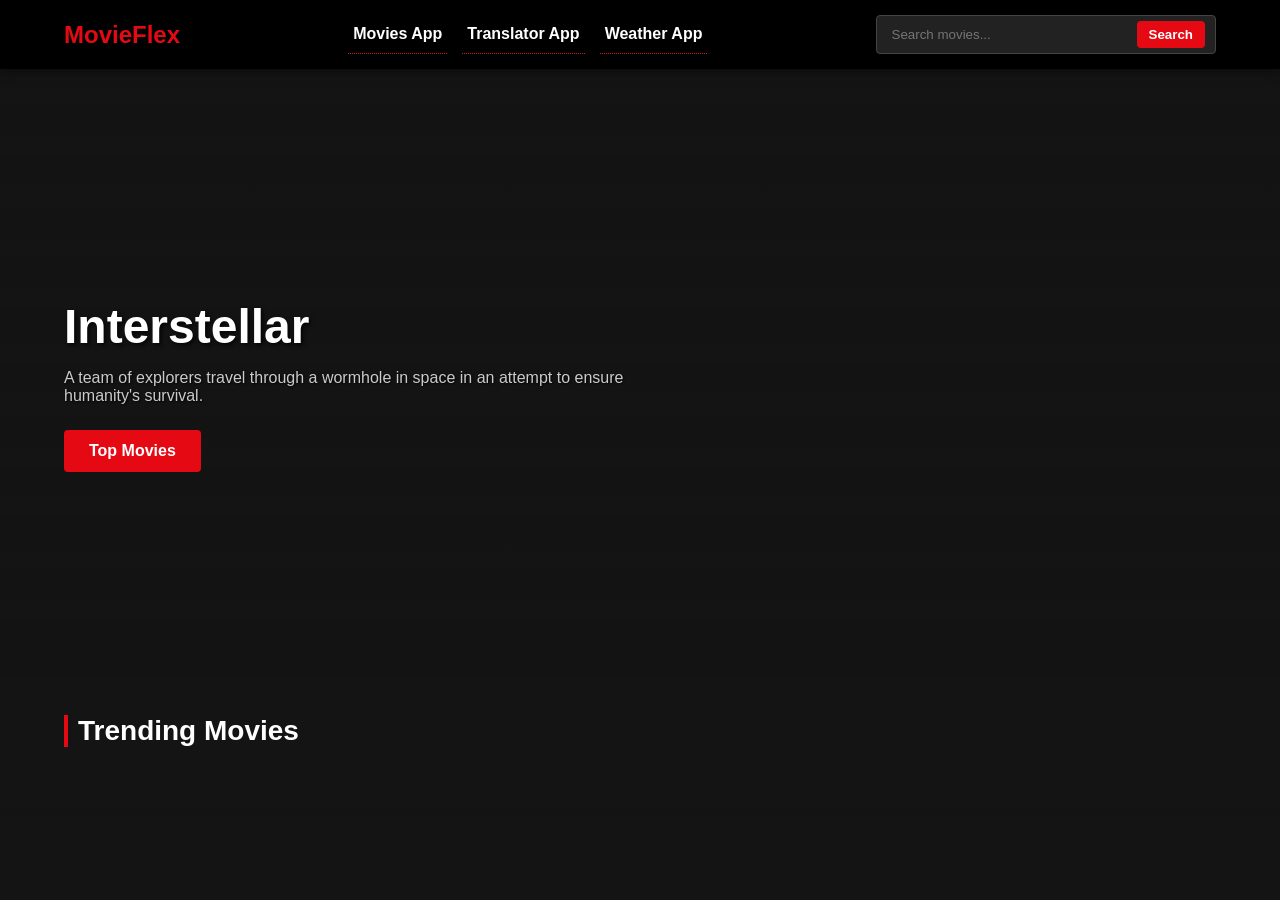
==== index.html @ eb8f2a77 "first commit" ====
<!DOCTYPE html>
<html lang="en">

<head>
    <meta charset="UTF-8">
    <meta name="viewport" content="width=device-width, initial-scale=1.0">
    <title>Movie Search</title>
    <link rel="stylesheet" href="CSS/movie.css">
</head>

<body>
    <header>
        <a href="#" class="logo">MovieFlex</a>
        <div class="link">
            <a href="index.html">Movies App</a>
            <a href="translator.html">Translator App</a>
            <a href="weather.html">Weather App</a>
        </div>
        <div class="search-box">
            <input type="text" id="searchInput" placeholder="Search movies...">
            <button>Search</button>
        </div>
    </header>

    <div class="poster-container">
        <div class="poster-content">
            <h1>Interstellar</h1>
            <p>A team of explorers travel through a wormhole in space in an attempt to ensure humanity's survival.</p>
            <a href="#movie-section" class="top-movies-btn">Top Movies</a>
        </div>
    </div>

    <main class="main-content" id="movie-section">
        <h2 class="section-title" id="content-title">Trending Movies</h2>

        <div class="movies-grid" id="moviesGrid">
            <!-- <div class="movie-card">
                <img src="https://images.unsplash.com/photo-1440404653325-ab127d49abc1?q=80&w=2070" alt="Movie"
                    class="movie-thumb">
                <div class="movie-info">
                    <h3>The Midnight Journey</h3>
                    <p>Lorem ipsum dolor sit amet consectetur adipisicing elit. Dolores provident dolorum deserunt, distinctio, iste exercitationem </p>
                    <span>⭐ 8.5</span>
                </div>
            </div> -->
        </div>
    </main>

    <script src="Script JS/movie.js"></script>

</body>

</html>
---- CSS/movie.css ----
* {
  margin: 0;
  padding: 0;
  box-sizing: border-box;
  font-family: "Segoe UI", Tahoma, Geneva, Verdana, sans-serif;
  text-decoration: none;
  color: inherit;
}

body {
  background-color: #141414;
  color: white;
}

header {
  position: fixed;
  top: 0;
  left: 0;
  width: 100%;
  background: rgba(0, 0, 0, 0.95);
  gap: 10px;
  display: flex;
  flex-wrap: wrap;
  justify-content: space-between;
  align-items: center;
  padding: 15px 5%;
  z-index: 1000;
  box-shadow: 0 2px 10px rgba(0, 0, 0, 0.5);
}
.link {
  display: flex;
  gap: 15px;
}
.link a {
  padding: 10px 5px;
  border-bottom: 1px dotted rgb(199, 34, 34);
  font-weight: 700;
  transition: 0.3s;
  border-radius: 10px 10px 0 0;
}
.link a:hover {
  background: #160d0d;
  color: #fd0000;
  border-bottom: 1px dotted rgb(243, 237, 237);
}

.logo {
  font-size: 24px;
  font-weight: bold;
  color: #e50914;
  text-decoration: none;
}

.search-box {
  display: flex;
  align-items: center;
  background: #222;
  border: 1px solid #444;
  border-radius: 4px;
  padding: 5px 10px;
}

.search-box input {
  background: transparent;
  border: none;
  color: white;
  padding: 5px;
  outline: none;
  width: 250px;
}

.search-box button {
  background: #e50914;
  color: white;
  border: none;
  padding: 6px 12px;
  border-radius: 4px;
  cursor: pointer;
  font-weight: bold;
}

.poster-container {
  position: fixed;
  top: 0;
  left: 0;
  width: 100%;
  height: 80vh;
  background:
    linear-gradient(to bottom, rgba(20, 20, 20, 0.3), #141414),
    url("https://images.unsplash.com/photo-1536440136628-849c177e76a1?q=80&w=1925&auto=format&fit=crop")
      no-repeat center center/cover;
  z-index: 1;
  display: flex;
  align-items: center;
  padding: 0 5%;
}

.poster-content {
  max-width: 600px;
  margin-top: 50px;
}

.poster-content h1 {
  font-size: 48px;
  margin-bottom: 15px;
  text-shadow: 2px 2px 4px rgba(0, 0, 0, 0.8);
}

.poster-content p {
  font-size: 16px;
  margin-bottom: 25px;
  color: #cbcbcb;
  text-shadow: 1px 1px 2px rgba(0, 0, 0, 0.8);
}

.top-movies-btn {
  background: #e50914;
  color: white;
  border: none;
  padding: 12px 25px;
  font-size: 16px;
  font-weight: bold;
  border-radius: 4px;
  cursor: pointer;
  transition: 0.3s;
  text-decoration: none;
  display: inline-block;
}

.top-movies-btn:hover {
  background: #b81d24;
  transform: scale(1.05);
}

.main-content {
  position: relative;
  z-index: 2;
  margin-top: 75vh;
  background-color: #141414;
  padding: 40px 5%;
  box-shadow: 0px -20px 20px rgba(20, 20, 20, 0.9);
}

.section-title {
  font-size: 28px;
  margin-bottom: 20px;
  border-left: 4px solid #e50914;
  padding-left: 10px;
}

.movies-grid {
  display: grid;
  grid-template-columns: repeat(auto-fill, minmax(200px, 1fr));
  gap: 25px;
}

.movie-card {
  background: #1f1f1f;
  border-radius: 8px;
  overflow: hidden;
  transition:
    transform 0.3s,
    box-shadow 0.3s;
  cursor: pointer;
}

.movie-card:hover {
  transform: translateY(-10px);
  box-shadow: 0 10px 20px rgba(229, 9, 20, 0.3);
}

.movie-thumb {
  width: 100%;
  height: 280px;
  object-fit: cover;
}

.movie-info {
  padding: 15px;
}

.movie-info p {
  font-size: 11px;
}

.movie-info h3 {
  font-size: 16px;
  margin-bottom: 5px;
  white-space: nowrap;
  overflow: hidden;
  text-overflow: ellipsis;
}

.movie-info span {
  color: #ffb400;
  font-size: 14px;
}
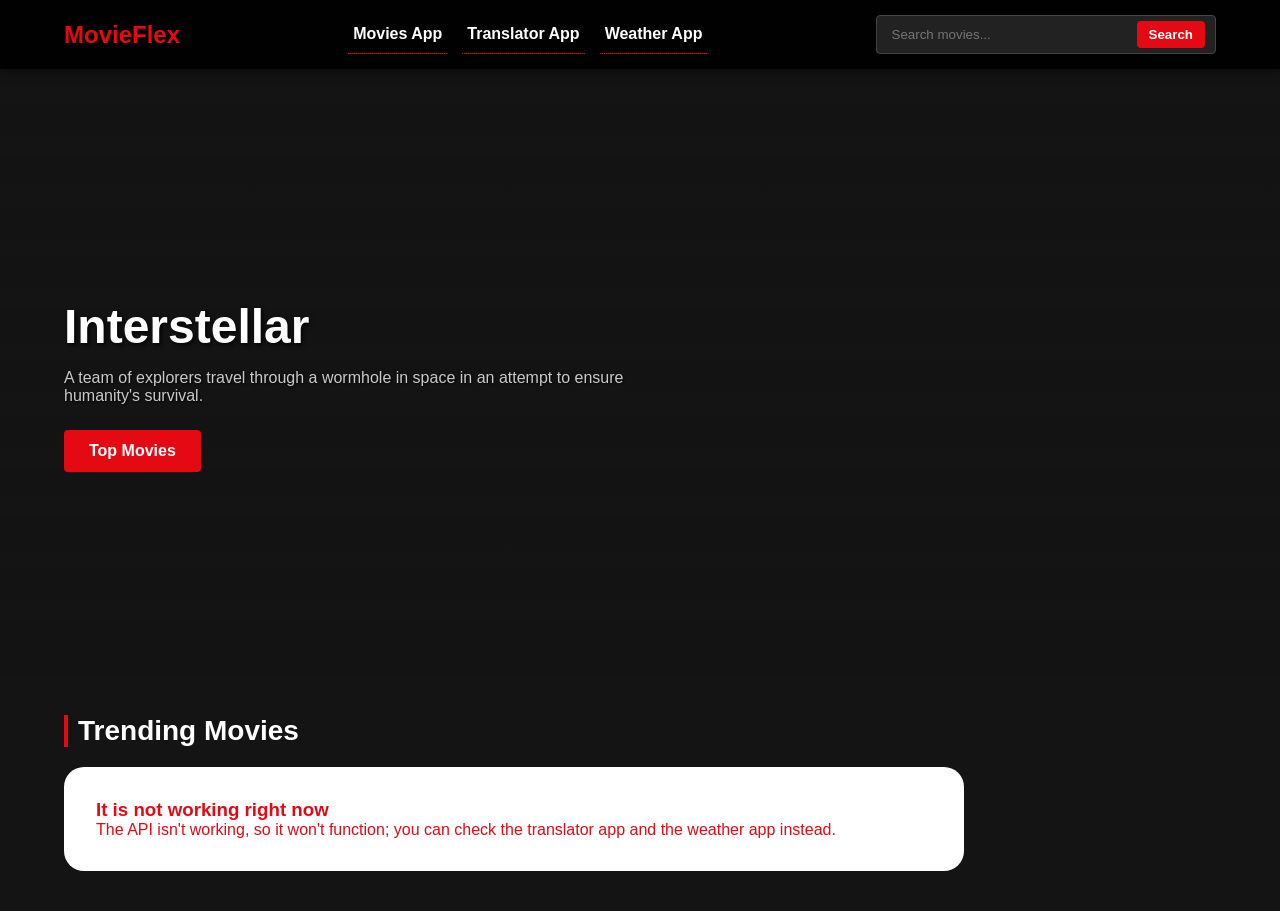
==== commit 0ae955b2: "movieApi not working" ====
--- a/index.html
+++ b/index.html
@@ -34,6 +34,13 @@
         <h2 class="section-title" id="content-title">Trending Movies</h2>
 
         <div class="movies-grid" id="moviesGrid">
+            <div class="not">
+                <div class="not-Box">
+                    <h3>It is not working right now</h3>
+                    <p>The API isn't working, so it won't function; you can check the translator app and the weather app instead.
+                    </p>
+                </div>
+            </div>
             <!-- <div class="movie-card">
                 <img src="https://images.unsplash.com/photo-1440404653325-ab127d49abc1?q=80&w=2070" alt="Movie"
                     class="movie-thumb">
--- a/CSS/movie.css
+++ b/CSS/movie.css
@@ -195,3 +195,14 @@
   color: #ffb400;
   font-size: 14px;
 }
+
+
+.not{
+  /* position: absolute; */
+  width: 100vh;
+  z-index: 1000;
+  background: #ffff;
+  border-radius: 20px;
+  padding: 2rem;
+  color: #e50914;
+}
